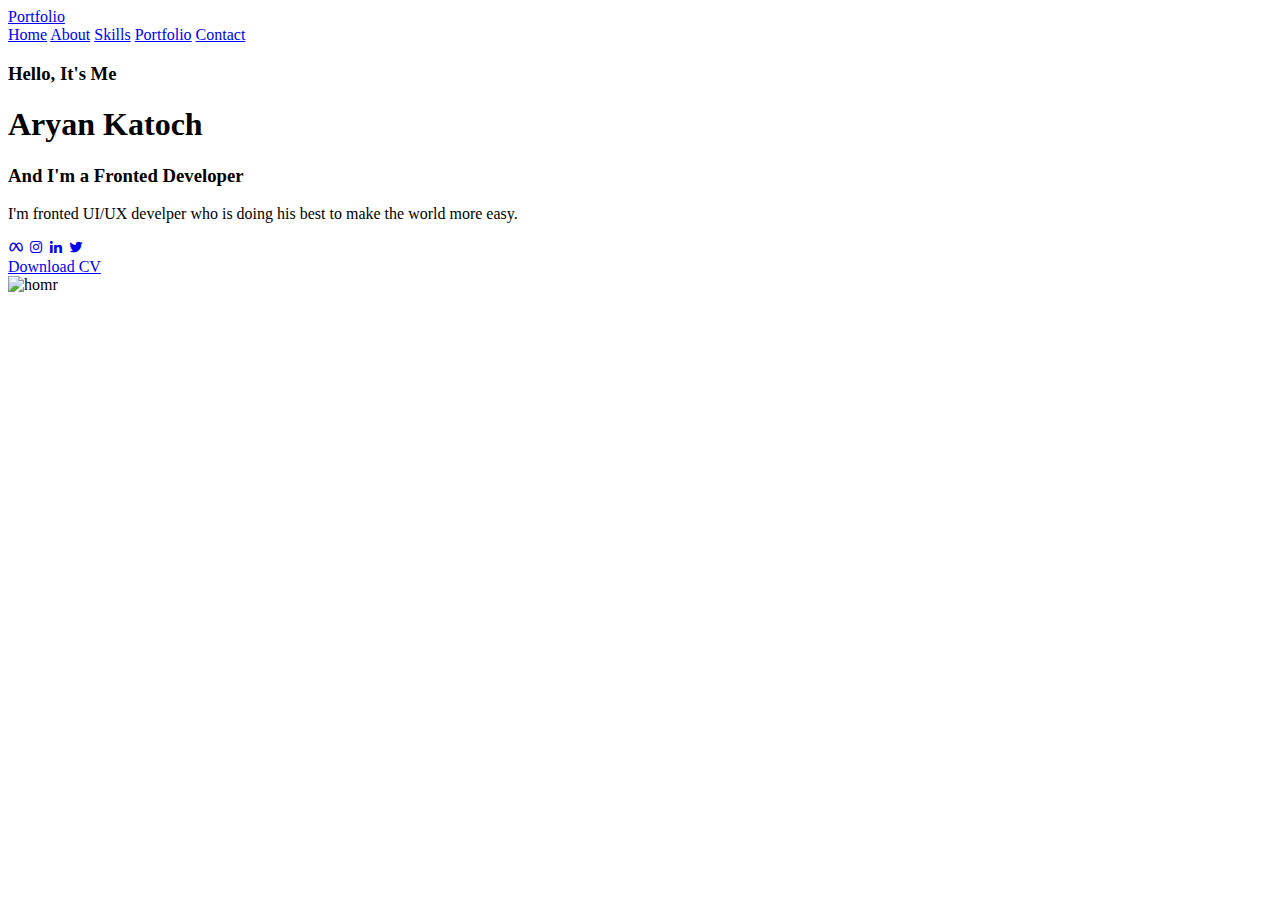
==== index.html @ a13d8851 "Add files via upload" ====
<!DOCTYPE html>
<html lang="en">
<head>
    <meta charset="UTF-8">
    <meta name="viewport" content="width=device-width, initial-scale=1.0">
    <title>Portfolio Website</title>
    <link rel="stylesheet" href="portfolio.css">
    <link href='https://unpkg.com/boxicons@2.1.4/css/boxicons.min.css' rel='stylesheet'>
</head>
<body>
    <header class="header">
        <a href="#" class="logo"> Portfolio</a>

        <nav class="navbar">
           <a href="#" class="active">Home</a> 
           <a href="#">About</a> 
           <a href="#">Skills</a> 
           <a href="#">Portfolio</a> 
           <a href="#">Contact</a> 
        </nav>
    </header>
    <section class="home"> 
    <div class="home-content">
        <h3>Hello, It's Me</h3>
        <h1>Aryan Katoch</h1>
        <h3>And I'm a <span> Fronted Developer</span></h3>
        <p>I'm fronted UI/UX develper who is doing his best to make the world more easy. </p>
        <div class="social-media">
        <a href="#"><i class='bx bxl-meta'></i></a>
        <a href="#"><i class='bx bxl-instagram'></i></a>
        <a href="#"><i class='bx bxl-linkedin' ></i></a>
        <a href="#"><i class='bx bxl-twitter'></i></a>
    </div>
    <a href="#" class="btn">Download CV</a>
</div>

<div class="home-img">
    <img src="img/dp.jpeg" alt="homr" height="80%" width="80%">
</section>
</div>
</body>
</html>
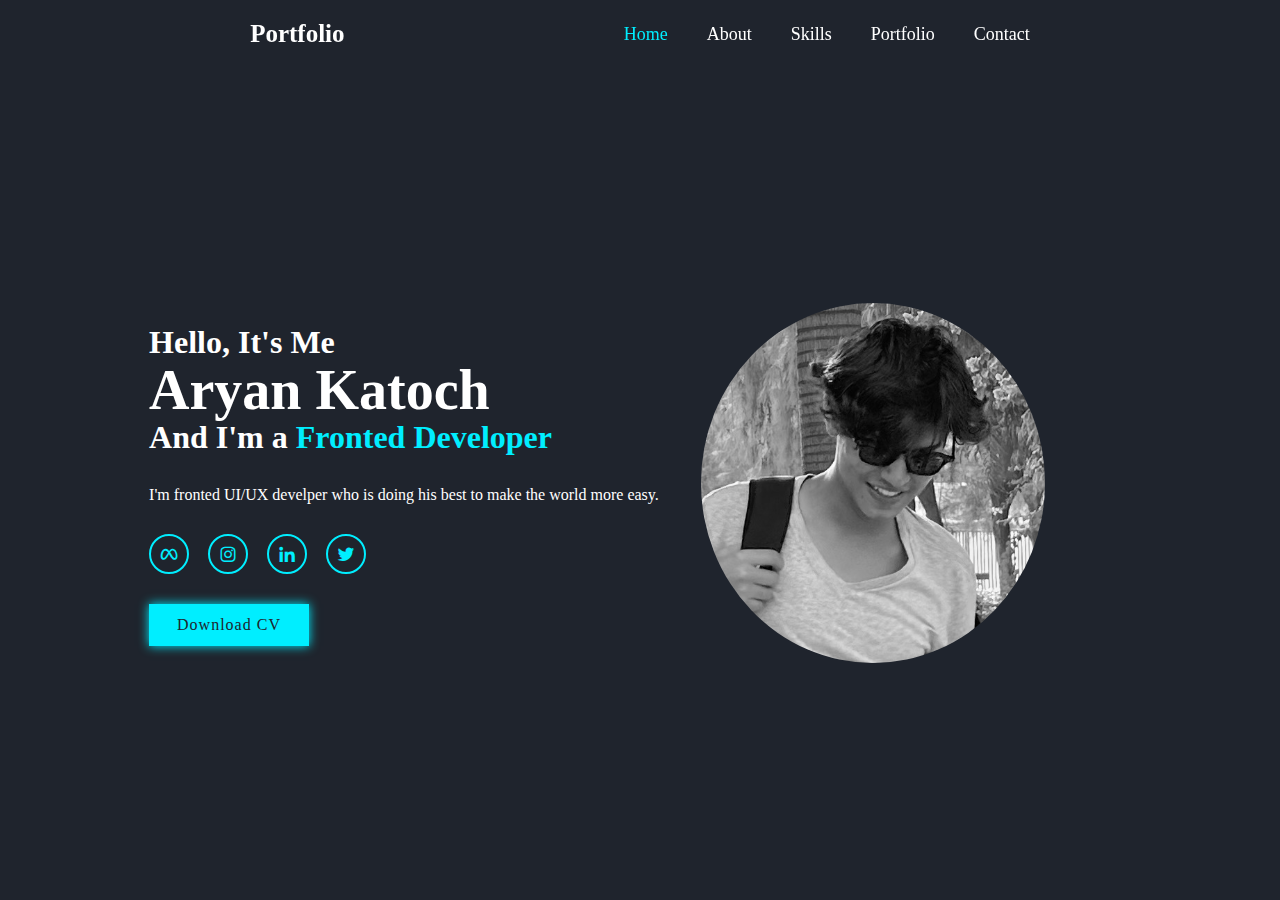
==== commit 68fb948a: "index.html" ====
--- a/index.html
+++ b/index.html
@@ -27,9 +27,9 @@
         <p>I'm fronted UI/UX develper who is doing his best to make the world more easy. </p>
         <div class="social-media">
         <a href="#"><i class='bx bxl-meta'></i></a>
-        <a href="#"><i class='bx bxl-instagram'></i></a>
-        <a href="#"><i class='bx bxl-linkedin' ></i></a>
-        <a href="#"><i class='bx bxl-twitter'></i></a>
+        <a href="https://www.instagram.com/aryankatoch888/"><i class='bx bxl-instagram'></i></a>
+        <a href="https://www.linkedin.com/in/aryan-katoch-57a739231/"><i class='bx bxl-linkedin' ></i></a>
+        <a href=https://twitter.com/aryankatoch888"><i class='bx bxl-twitter'></i></a>
     </div>
     <a href="#" class="btn">Download CV</a>
 </div>
@@ -39,4 +39,4 @@
 </section>
 </div>
 </body>
-</html>+</html>
--- a/portfolio.css
+++ b/portfolio.css
@@ -0,0 +1,147 @@
+
+
+*{
+    margin: 0px;
+    padding: 0px;
+    box-sizing: border-box;
+    font-family: 'Times New Roman', Times, serif;
+}
+
+body{
+    background: #1f242d;
+    color: #fff;
+}
+
+.header{
+    position:fixed;
+    top: 0;
+    left: 0;
+    width: 100%;
+    padding: 20px 10%;
+    background: transparent;
+    display: flex;
+    justify-content: space-around;
+    align-items: center;
+    z-index: 100;
+}
+.logo{
+    font-size: 25px;
+    color: #fff;
+    text-decoration: none;
+    font-weight: 600;
+    cursor: default;
+    opacity: 9;
+    animation: slideRight 1s ease forwards;
+}
+
+.navbar a{
+    font-size: 18px;
+    color: #fff;
+    text-decoration: none;
+    font-weight: 500;
+    margin-left: 35px;
+    transition: .3s;
+    animation: slideRight.5s ease forwards;
+}
+.navbar a:hover,
+.navbar a.active{
+    color: #0ef;
+}
+
+.home{
+    position: relative;
+    width: 100%;
+    height: 100vh;
+    display: flex;
+    justify-content:space-around;
+    align-items: center;
+    padding: 70px  10% 0;
+}
+
+.home-content{
+    max-width: 600px;
+}
+.home-content h3{
+    font-size: 32px;
+    font-weight: 700;
+}
+.home-content h3:nth-of-type(2){
+    margin-bottom: 30px;
+}
+
+.home-content h3 span{
+    color: #0ef; 
+}
+.home-content h1{
+    font-size: 56px;
+    font-weight: 700;
+    margin: -3px 0;
+}
+.home-content p{
+    font-size: 16px;
+}
+
+.home-img img{
+    max-width: 450px;
+    margin-right: -20px;
+    border-radius: 80%;
+}
+.social-media a{
+    display: inline-flex;
+    justify-content: center;
+    align-items: center;
+    width: 40px;
+    height: 40px;
+    background: transparent;
+    border: 2px solid #0ef;
+    border-radius: 50%;
+    font-size: 20px;
+    color: #0ef;
+    text-decoration: none;
+    margin: 30px 15px 30px 0;
+    transition: .5s ease;
+
+}
+.social-media a:hover{
+    background: #0ef;
+    color: #1f242d;
+    box-shadow: 0 0 20px #0ef;
+}
+
+.btn{
+    display: inline-block;
+    padding: 12px 28px;
+    background: #0ef;
+    box-shadow: 0 0 10px #0ef;
+    font-size: 16px;
+    color: #1f242d;
+    letter-spacing: 1px;
+    text-decoration: none;
+    font-weight: 200;
+
+}
+
+@keyframes slideRight {
+
+    0%{
+        transform: translateX(-100px);
+        opacity: 0;
+    }
+    100%{
+        transform: translateX(0);
+        opacity: 1;
+    }
+}
+@keyframes slideRight {
+
+    0%{
+        transform: translateX(-100px);
+        opacity: 0;
+    }
+    100%{
+        transform: translateX(0);
+        opacity: 1;
+    }
+}
+
+
